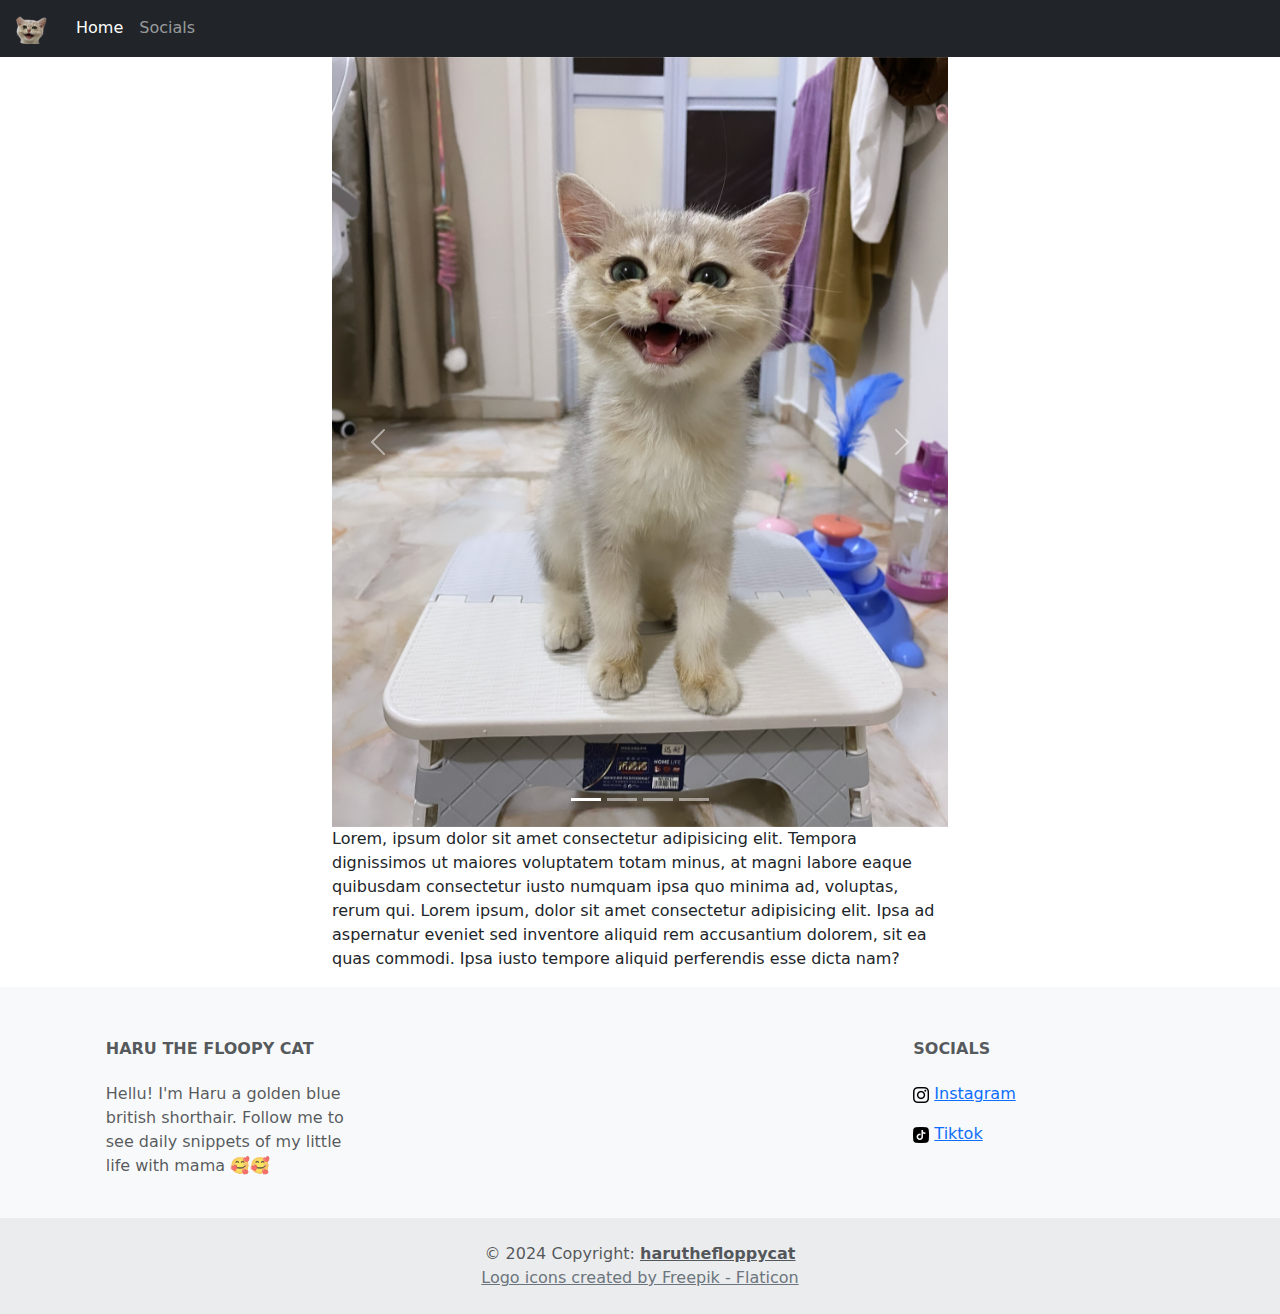
==== index.html @ 821d5216 "making navbar sticky" ====
<!DOCTYPE html>
<html lang="en">
  <head>
    <meta charset="UTF-8" />
    <meta name="viewport" content="width=device-width, initial-scale=1.0" />
    <title>Haru Welcomes You!</title>

    <!-- Bootstrap 5 CSS CDN -->
    <link
      href="https://cdn.jsdelivr.net/npm/bootstrap@5.3.3/dist/css/bootstrap.min.css"
      rel="stylesheet"
      integrity="sha384-QWTKZyjpPEjISv5WaRU9OFeRpok6YctnYmDr5pNlyT2bRjXh0JMhjY6hW+ALEwIH"
      crossorigin="anonymous"
    />
    <!-- styles.css -->
    <link rel="stylesheet" href="styles.css" />
  </head>
  <body>
    <main>
      <!-- Navbar -->
      <nav id="navbar" class="navbar navbar-expand-lg bg-dark navbar-dark">
        <div class="container-fluid">
          <!-- Logo -->
          <a class="navbar-brand" href="index.html">
            <img
              src="images/logo-haru.jpg"
              alt="Haru Logo"
              style="width: 40px"
              class="rounded-pill"
            />
          </a>
          <!-- Links -->
          <button
            class="navbar-toggler"
            type="button"
            data-bs-toggle="collapse"
            data-bs-target="#navbarSupportedContent"
            aria-controls="navbarSupportedContent"
            aria-expanded="false"
            aria-label="Toggle navigation"
          >
            <span class="navbar-toggler-icon"></span>
          </button>
          <div class="collapse navbar-collapse" id="navbarSupportedContent">
            <ul class="navbar-nav me-auto mb-2 mb-lg-0">
              <li class="nav-item">
                <a class="nav-link active" aria-current="page" href="index.html"
                  >Home</a
                >
              </li>
              <li class="nav-item">
                <a class="nav-link" href="socials.html">Socials</a>
              </li>
            </ul>
          </div>
        </div>
      </nav>
      <!-- end Navbar -->

      <!-- Carousel -->
      <div id="carousel-wrapper" class="container">
        <div
          id="landingCarousel"
          class="carousel slide"
          data-bs-ride="carousel"
        >
          <!-- Indicators/dots -->
          <div class="carousel-indicators">
            <button
              type="button"
              data-bs-target="#landingCarousel"
              data-bs-slide-to="0"
              class="active"
            ></button>
            <button
              type="button"
              data-bs-target="#landingCarousel"
              data-bs-slide-to="1"
            ></button>
            <button
              type="button"
              data-bs-target="#landingCarousel"
              data-bs-slide-to="2"
            ></button>
            <button
              type="button"
              data-bs-target="#landingCarousel"
              data-bs-slide-to="3"
            ></button>
          </div>

          <!-- The slideshow/carousel -->
          <div class="carousel-inner">
            <div class="carousel-item active">
              <img
                src="images/haru-roar.jpg"
                alt="Haru (cat) roaring"
                class="d-block w-100"
              />
            </div>
            <div class="carousel-item">
              <img
                src="images/haru-wink.jpg"
                alt="Haru winking"
                class="d-block w-100"
              />
            </div>
            <div class="carousel-item">
              <img
                src="images/haru-hi5.jpg"
                alt="Haru high-five"
                class="d-block w-100"
              />
            </div>
            <div class="carousel-item">
              <img
                src="images/haru-majestic2.jpg"
                alt="Haru being majestic"
                class="d-block w-100"
              />
            </div>
          </div>

          <!-- Left and right controls/icons -->
          <button
            class="carousel-control-prev"
            type="button"
            data-bs-target="#landingCarousel"
            data-bs-slide="prev"
          >
            <span class="carousel-control-prev-icon"></span>
          </button>
          <button
            class="carousel-control-next"
            type="button"
            data-bs-target="#landingCarousel"
            data-bs-slide="next"
          >
            <span class="carousel-control-next-icon"></span>
          </button>
        </div>
        <p>
          Lorem, ipsum dolor sit amet consectetur adipisicing elit. Tempora
          dignissimos ut maiores voluptatem totam minus, at magni labore eaque
          quibusdam consectetur iusto numquam ipsa quo minima ad, voluptas,
          rerum qui. Lorem ipsum, dolor sit amet consectetur adipisicing elit.
          Ipsa ad aspernatur eveniet sed inventore aliquid rem accusantium
          dolorem, sit ea quas commodi. Ipsa iusto tempore aliquid perferendis
          esse dicta nam?
        </p>
      </div>
      <!-- end Carousel -->

      <!-- Footer -->
      <footer
        class="text-center text-lg-start bg-body-tertiary text-muted pt-1 mt-2"
      >
        <!-- Section: Links  -->
        <section class="">
          <div class="container text-center text-md-start mt-5">
            <!-- Grid row -->
            <div class="row mt-3">
              <!-- Grid column -->
              <div class="col-md-3 col-lg-4 col-xl-3 mx-auto mb-4">
                <!-- Content -->
                <h6 class="text-uppercase fw-bold mb-4">Haru The Floopy Cat</h6>
                <p>
                  Hellu! I'm Haru a golden blue british shorthair. Follow me to
                  see daily snippets of my little life with mama 🥰🥰
                </p>
              </div>
              <!-- Grid column -->

              <!-- Grid column -->
              <div class="col-md-2 col-lg-2 col-xl-2 mx-auto mb-4"></div>
              <!-- Grid column -->

              <!-- Grid column -->
              <div class="col-md-3 col-lg-2 col-xl-2 mx-auto mb-4"></div>
              <!-- Grid column -->

              <!-- Grid column -->
              <div class="col-md-4 col-lg-3 col-xl-3 mx-auto mb-md-0 mb-4">
                <!-- Links -->
                <h6 class="text-uppercase fw-bold mb-4">Socials</h6>
                <p>
                  <img
                    href="https://www.instagram.com/haruthefloppycat/"
                    class="icon"
                    src="images/icons/instagram-icon.png"
                  />
                  <a
                    href="https://www.instagram.com/haruthefloppycat/"
                    title="Instagram - haruthefloppycat"
                    >Instagram</a
                  >
                </p>
                <p>
                  <img class="icon" src="images/icons/tiktok-icon.png" />
                  <a
                    href="www.tiktok.com/@haruthefloppycat?_t=8oYhcXYgkq7&_r=1"
                    title="Tiktok - haruthefloppycat"
                    >Tiktok</a
                  >
                </p>
              </div>
              <!-- Grid column -->
            </div>
            <!-- Grid row -->
          </div>
        </section>
        <!-- Section: Links  -->

        <!-- Copyright -->
        <div id="copyrightContainer">
          <div
            class="text-center p-4"
            style="background-color: rgba(0, 0, 0, 0.05)"
          >
            © 2024 Copyright:
            <a
              class="text-reset fw-bold"
              href="https://www.instagram.com/haruthefloppycat/"
              title="Instagram - haruthefloppycat"
              >haruthefloppycat</a
            >
            <br />
            <a
              class="text-secondary"
              href="https://www.flaticon.com/free-icons/"
              title="Freepik logo icons"
              >Logo icons created by Freepik - Flaticon</a
            >
          </div>
        </div>
        <!-- end Copyright -->
      </footer>
      <!-- end Footer -->
    </main>

    <!-- Bootstrap 5 JS CDN -->
    <script
      src="https://cdn.jsdelivr.net/npm/bootstrap@5.3.3/dist/js/bootstrap.bundle.min.js"
      integrity="sha384-YvpcrYf0tY3lHB60NNkmXc5s9fDVZLESaAA55NDzOxhy9GkcIdslK1eN7N6jIeHz"
      crossorigin="anonymous"
    ></script>
  </body>
</html>
---- styles.css ----
body {
  height: 100vh;
  width: 100vw;
}

#navbar {
  position: sticky;
  z-index: 2000;
  top: 0;
  overflow: hidden;
}

#carousel-wrapper {
  width: 50vw;
}

.icon {
  width: 1em;
  height: 1em;
}

/* Media Queries */
@media screen and (min-width: 480px) {
}
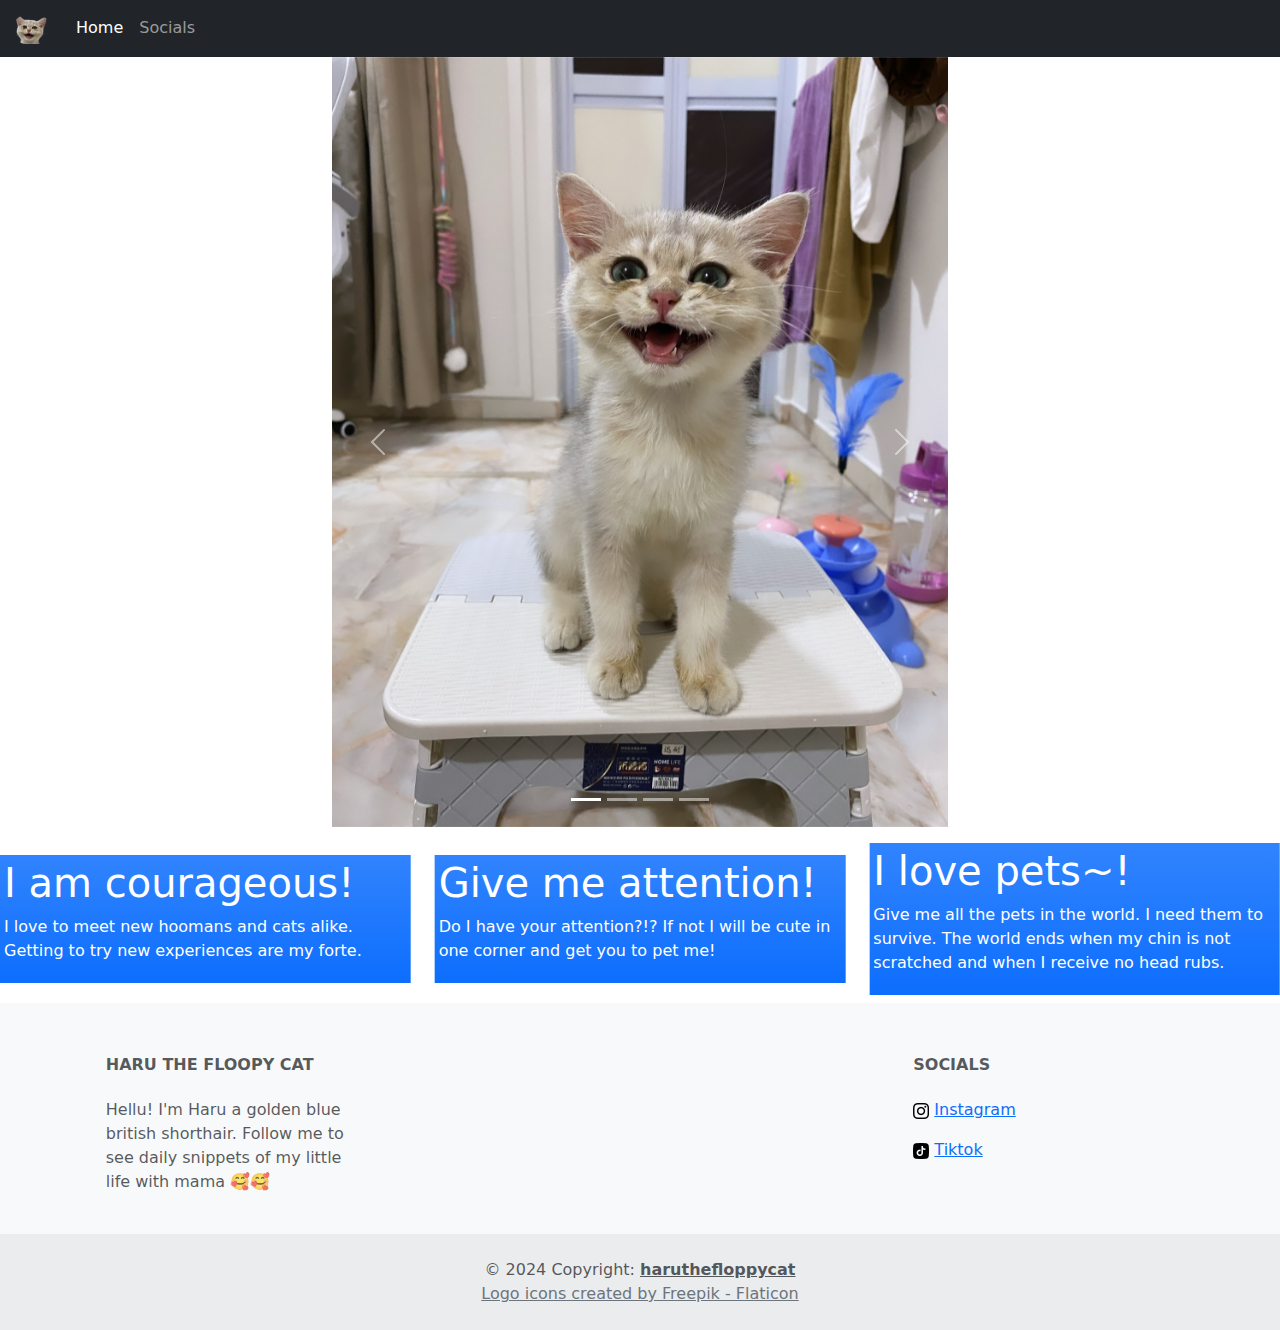
==== commit bd205007: "updated broken links" ====
--- a/index.html
+++ b/index.html
@@ -18,7 +18,7 @@
   <body>
     <main>
       <!-- Navbar -->
-      <nav id="navbar" class="navbar navbar-expand-lg bg-dark navbar-dark">
+      <nav class="navbar navbar-expand-md bg-dark navbar-dark">
         <div class="container-fluid">
           <!-- Logo -->
           <a class="navbar-brand" href="index.html">
@@ -57,103 +57,138 @@
       </nav>
       <!-- end Navbar -->
 
-      <!-- Carousel -->
-      <div id="carousel-wrapper" class="container">
-        <div
-          id="landingCarousel"
-          class="carousel slide"
-          data-bs-ride="carousel"
-        >
-          <!-- Indicators/dots -->
-          <div class="carousel-indicators">
+      <!-- Article -->
+      <article class="">
+        <!-- Carousel -->
+        <div id="carousel-wrapper" class="container">
+          <div
+            id="landingCarousel"
+            class="carousel slide"
+            data-bs-ride="carousel"
+          >
+            <!-- Indicators/dots -->
+            <div class="carousel-indicators">
+              <button
+                type="button"
+                data-bs-target="#landingCarousel"
+                data-bs-slide-to="0"
+                class="active"
+              ></button>
+              <button
+                type="button"
+                data-bs-target="#landingCarousel"
+                data-bs-slide-to="1"
+              ></button>
+              <button
+                type="button"
+                data-bs-target="#landingCarousel"
+                data-bs-slide-to="2"
+              ></button>
+              <button
+                type="button"
+                data-bs-target="#landingCarousel"
+                data-bs-slide-to="3"
+              ></button>
+            </div>
+
+            <!-- The slideshow/carousel -->
+            <div class="carousel-inner">
+              <div class="carousel-item active">
+                <img
+                  src="images/haru-roar.jpg"
+                  alt="Haru (cat) roaring"
+                  class="d-block w-100"
+                />
+              </div>
+              <div class="carousel-item">
+                <img
+                  src="images/haru-wink.jpg"
+                  alt="Haru winking"
+                  class="d-block w-100"
+                />
+              </div>
+              <div class="carousel-item">
+                <img
+                  src="images/haru-hi5.jpg"
+                  alt="Haru high-five"
+                  class="d-block w-100"
+                />
+              </div>
+              <div class="carousel-item">
+                <img
+                  src="images/haru-majestic2.jpg"
+                  alt="Haru being majestic"
+                  class="d-block w-100"
+                />
+              </div>
+            </div>
+
+            <!-- Left and right controls/icons -->
             <button
+              class="carousel-control-prev"
               type="button"
               data-bs-target="#landingCarousel"
-              data-bs-slide-to="0"
-              class="active"
-            ></button>
+              data-bs-slide="prev"
+            >
+              <span class="carousel-control-prev-icon"></span>
+            </button>
             <button
+              class="carousel-control-next"
               type="button"
               data-bs-target="#landingCarousel"
-              data-bs-slide-to="1"
-            ></button>
-            <button
-              type="button"
-              data-bs-target="#landingCarousel"
-              data-bs-slide-to="2"
-            ></button>
-            <button
-              type="button"
-              data-bs-target="#landingCarousel"
-              data-bs-slide-to="3"
-            ></button>
-          </div>
-
-          <!-- The slideshow/carousel -->
-          <div class="carousel-inner">
-            <div class="carousel-item active">
-              <img
-                src="images/haru-roar.jpg"
-                alt="Haru (cat) roaring"
-                class="d-block w-100"
-              />
-            </div>
-            <div class="carousel-item">
-              <img
-                src="images/haru-wink.jpg"
-                alt="Haru winking"
-                class="d-block w-100"
-              />
-            </div>
-            <div class="carousel-item">
-              <img
-                src="images/haru-hi5.jpg"
-                alt="Haru high-five"
-                class="d-block w-100"
-              />
-            </div>
-            <div class="carousel-item">
-              <img
-                src="images/haru-majestic2.jpg"
-                alt="Haru being majestic"
-                class="d-block w-100"
-              />
-            </div>
-          </div>
-
-          <!-- Left and right controls/icons -->
-          <button
-            class="carousel-control-prev"
-            type="button"
-            data-bs-target="#landingCarousel"
-            data-bs-slide="prev"
-          >
-            <span class="carousel-control-prev-icon"></span>
-          </button>
-          <button
-            class="carousel-control-next"
-            type="button"
-            data-bs-target="#landingCarousel"
-            data-bs-slide="next"
-          >
-            <span class="carousel-control-next-icon"></span>
-          </button>
-        </div>
-        <p>
-          Lorem, ipsum dolor sit amet consectetur adipisicing elit. Tempora
-          dignissimos ut maiores voluptatem totam minus, at magni labore eaque
-          quibusdam consectetur iusto numquam ipsa quo minima ad, voluptas,
-          rerum qui. Lorem ipsum, dolor sit amet consectetur adipisicing elit.
-          Ipsa ad aspernatur eveniet sed inventore aliquid rem accusantium
-          dolorem, sit ea quas commodi. Ipsa iusto tempore aliquid perferendis
-          esse dicta nam?
-        </p>
-      </div>
-      <!-- end Carousel -->
+              data-bs-slide="next"
+            >
+              <span class="carousel-control-next-icon"></span>
+            </button>
+          </div>
+        </div>
+        <!-- end Carousel -->
+
+        <!-- Snippets -->
+
+        <div class="row mt-2">
+          <!-- snippet 1-->
+          <section class="col-12 col-md-4 mt-2 snippet-container">
+            <div class="bg-primary bg-gradient p-1 snippet">
+              <h1 class="text-white">I am courageous!</h1>
+              <p class="text-white">
+                I love to meet new hoomans and cats alike. Getting to try new
+                experiences are my forte.
+              </p>
+            </div>
+          </section>
+
+          <!-- snippet 2-->
+          <section class="col-12 col-md-4 mt-2 snippet-container">
+            <div class="bg-primary bg-gradient p-1 snippet">
+              <h1 class="text-white">Give me attention!</h1>
+              <p class="text-white">
+                Do I have your attention?!? If not I will be cute in one corner
+                and get you to pet me!
+              </p>
+            </div>
+          </section>
+
+          <!-- snippet 3-->
+          <section class="col-12 col-md-4 mt-2 snippet-container">
+            <div class="bg-primary bg-gradient p-1 snippet">
+              <h1 class="text-white">I love pets~!</h1>
+              <p class="text-white">
+                Give me all the pets in the world. I need them to survive. The
+                world ends when my chin is not scratched and when I receive no
+                head rubs.
+              </p>
+            </div>
+          </section>
+        </div>
+
+        <!-- endSnippets -->
+      </article>
+      <!-- end Article -->
 
       <!-- Footer -->
       <footer
-        class="text-center text-lg-start bg-body-tertiary text-muted pt-1 mt-2"
+        class="footer text-center text-lg-start bg-body-tertiary text-muted pt-1 mt-2"
       >
         <!-- Section: Links  -->
         <section class="">
@@ -169,15 +204,15 @@
                   see daily snippets of my little life with mama 🥰🥰
                 </p>
               </div>
-              <!-- Grid column -->
+              <!-- end Grid column -->
 
               <!-- Grid column -->
               <div class="col-md-2 col-lg-2 col-xl-2 mx-auto mb-4"></div>
-              <!-- Grid column -->
+              <!-- end Grid column -->
 
               <!-- Grid column -->
               <div class="col-md-3 col-lg-2 col-xl-2 mx-auto mb-4"></div>
-              <!-- Grid column -->
+              <!-- end Grid column -->
 
               <!-- Grid column -->
               <div class="col-md-4 col-lg-3 col-xl-3 mx-auto mb-md-0 mb-4">
@@ -198,18 +233,18 @@
                 <p>
                   <img class="icon" src="images/icons/tiktok-icon.png" />
                   <a
-                    href="www.tiktok.com/@haruthefloppycat?_t=8oYhcXYgkq7&_r=1"
+                    href="https://www.tiktok.com/@haruthefloppycat?_t=8oYhcXYgkq7&_r=1&fbclid=PAZXh0bgNhZW0CMTEAAaYPPKicQ_bVvVnD3QvOW5XHaybdCBr-2xYPjsWdpNMtuKYnf5iExzr6pH8_aem_fH3s3b29FQJgYFoEv5EThg"
                     title="Tiktok - haruthefloppycat"
                     >Tiktok</a
                   >
                 </p>
               </div>
-              <!-- Grid column -->
-            </div>
-            <!-- Grid row -->
+              <!-- end Grid column -->
+            </div>
+            <!-- end Grid row -->
           </div>
         </section>
-        <!-- Section: Links  -->
+        <!-- end Section: Links  -->
 
         <!-- Copyright -->
         <div id="copyrightContainer">
--- a/styles.css
+++ b/styles.css
@@ -1,17 +1,14 @@
-body {
-  height: 100vh;
-  width: 100vw;
+main {
+  position: relative;
+  min-height: 100vh;
+  min-width: 100vw;
 }
 
-#navbar {
+.navbar {
   position: sticky;
   z-index: 2000;
   top: 0;
   overflow: hidden;
-}
-
-#carousel-wrapper {
-  width: 50vw;
 }
 
 .icon {
@@ -19,6 +16,64 @@
   height: 1em;
 }
 
+#carousel-wrapper {
+  width: 50vw;
+}
+
+.article {
+  position: absolute;
+  top: 50%; /** relative to other reference point **/
+  left: 50%; /** relative to other reference point **/
+  transform: translate(-50%, -50%); /** relative to itself **/
+}
+
+.snippet-container {
+  position: relative;
+}
+.snippet {
+  position: relative;
+  top: 50%; /** relative to other reference point **/
+  left: 50%; /** relative to other reference point **/
+  transform: translate(-50%, -50%); /** relative to itself **/
+}
+/* .footer {
+  position: absolute;
+  bottom: 0;
+  min-width: 100vw;
+} */
+
+/* For socials.html */
+.social-card-container {
+  position: relative;
+}
+.social-card {
+  position: relative;
+  top: 50%; /** relative to other reference point **/
+  left: 50%; /** relative to other reference point **/
+  transform: translate(-50%, -50%); /** relative to itself **/
+}
+
 /* Media Queries */
-@media screen and (min-width: 480px) {
+
+/* X-Small devices (portrait phones, less than 576px) */
+/* No media query for `xs` since this is the default in Bootstrap */
+
+/* Small devices (landscape phones, 576px and up) */
+@media (min-width: 576px) {
 }
+
+/* Medium devices (tablets, 768px and up) */
+@media (min-width: 768px) {
+}
+
+/* Large devices (desktops, 992px and up) */
+@media (min-width: 992px) {
+}
+
+/* X-Large devices (large desktops, 1200px and up) */
+@media (min-width: 1200px) {
+}
+
+/* XX-Large devices (larger desktops, 1400px and up) */
+@media (min-width: 1400px) {
+}
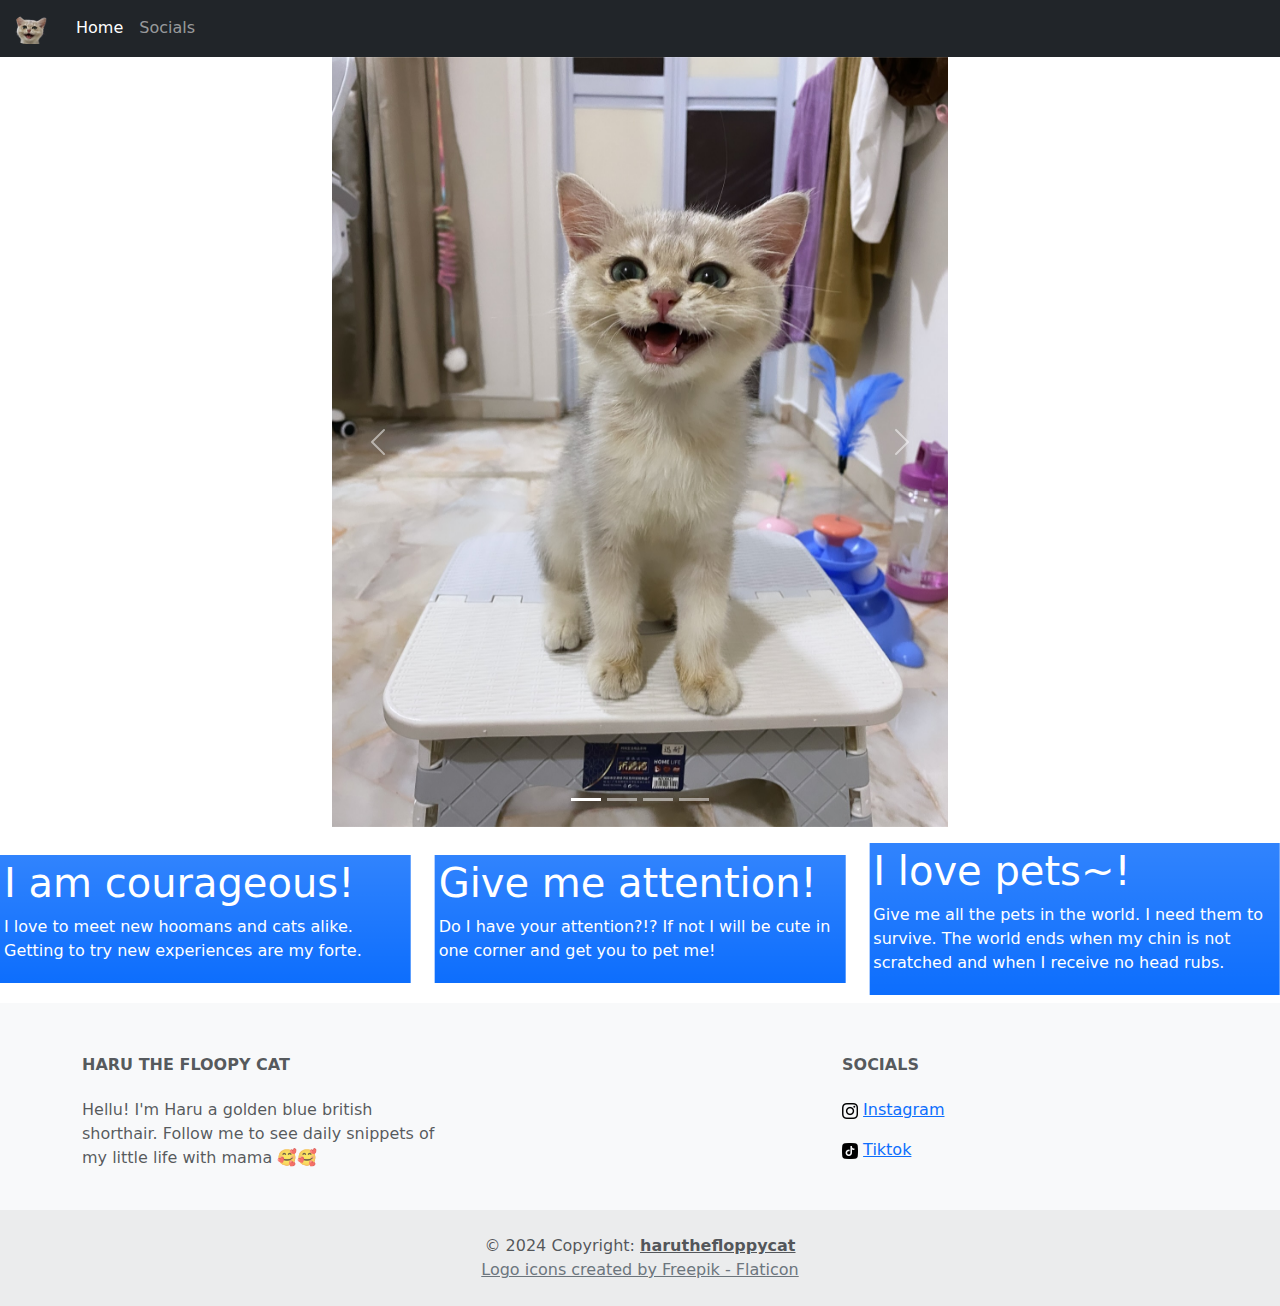
==== commit e37b9453: "cosmetic changes" ====
--- a/index.html
+++ b/index.html
@@ -58,7 +58,7 @@
       <!-- end Navbar -->
 
       <!-- Article -->
-      <article class="">
+      <article>
         <!-- Carousel -->
         <div id="carousel-wrapper" class="container">
           <div
@@ -145,7 +145,6 @@
         <!-- end Carousel -->
 
         <!-- Snippets -->
-
         <div class="row mt-2">
           <!-- snippet 1-->
           <section class="col-12 col-md-4 mt-2 snippet-container">
@@ -181,7 +180,6 @@
             </div>
           </section>
         </div>
-
         <!-- endSnippets -->
       </article>
       <!-- end Article -->
@@ -196,7 +194,7 @@
             <!-- Grid row -->
             <div class="row mt-3">
               <!-- Grid column -->
-              <div class="col-md-3 col-lg-4 col-xl-3 mx-auto mb-4">
+              <div class="col-md-3 col-lg-4 col-xl-3 mx-auto mb-4 flex-grow-1">
                 <!-- Content -->
                 <h6 class="text-uppercase fw-bold mb-4">Haru The Floopy Cat</h6>
                 <p>
@@ -207,15 +205,21 @@
               <!-- end Grid column -->
 
               <!-- Grid column -->
-              <div class="col-md-2 col-lg-2 col-xl-2 mx-auto mb-4"></div>
-              <!-- end Grid column -->
-
-              <!-- Grid column -->
-              <div class="col-md-3 col-lg-2 col-xl-2 mx-auto mb-4"></div>
-              <!-- end Grid column -->
-
-              <!-- Grid column -->
-              <div class="col-md-4 col-lg-3 col-xl-3 mx-auto mb-md-0 mb-4">
+              <div
+                class="col-md-2 col-lg-2 col-xl-2 mx-auto mb-4 flex-shrink-1"
+              ></div>
+              <!-- end Grid column -->
+
+              <!-- Grid column -->
+              <div
+                class="col-md-3 col-lg-2 col-xl-2 mx-auto mb-4 flex-shrink-1"
+              ></div>
+              <!-- end Grid column -->
+
+              <!-- Grid column -->
+              <div
+                class="col-md-4 col-lg-3 col-xl-3 mx-auto mb-md-0 mb-4 flex-grow-1"
+              >
                 <!-- Links -->
                 <h6 class="text-uppercase fw-bold mb-4">Socials</h6>
                 <p>
--- a/styles.css
+++ b/styles.css
@@ -1,3 +1,4 @@
+body,
 main {
   position: relative;
   min-height: 100vh;
@@ -9,11 +10,6 @@
   z-index: 2000;
   top: 0;
   overflow: hidden;
-}
-
-.icon {
-  width: 1em;
-  height: 1em;
 }
 
 #carousel-wrapper {
@@ -36,11 +32,16 @@
   left: 50%; /** relative to other reference point **/
   transform: translate(-50%, -50%); /** relative to itself **/
 }
+
 /* .footer {
   position: absolute;
   bottom: 0;
   min-width: 100vw;
 } */
+.icon {
+  width: 1em;
+  height: 1em;
+}
 
 /* For socials.html */
 .social-card-container {
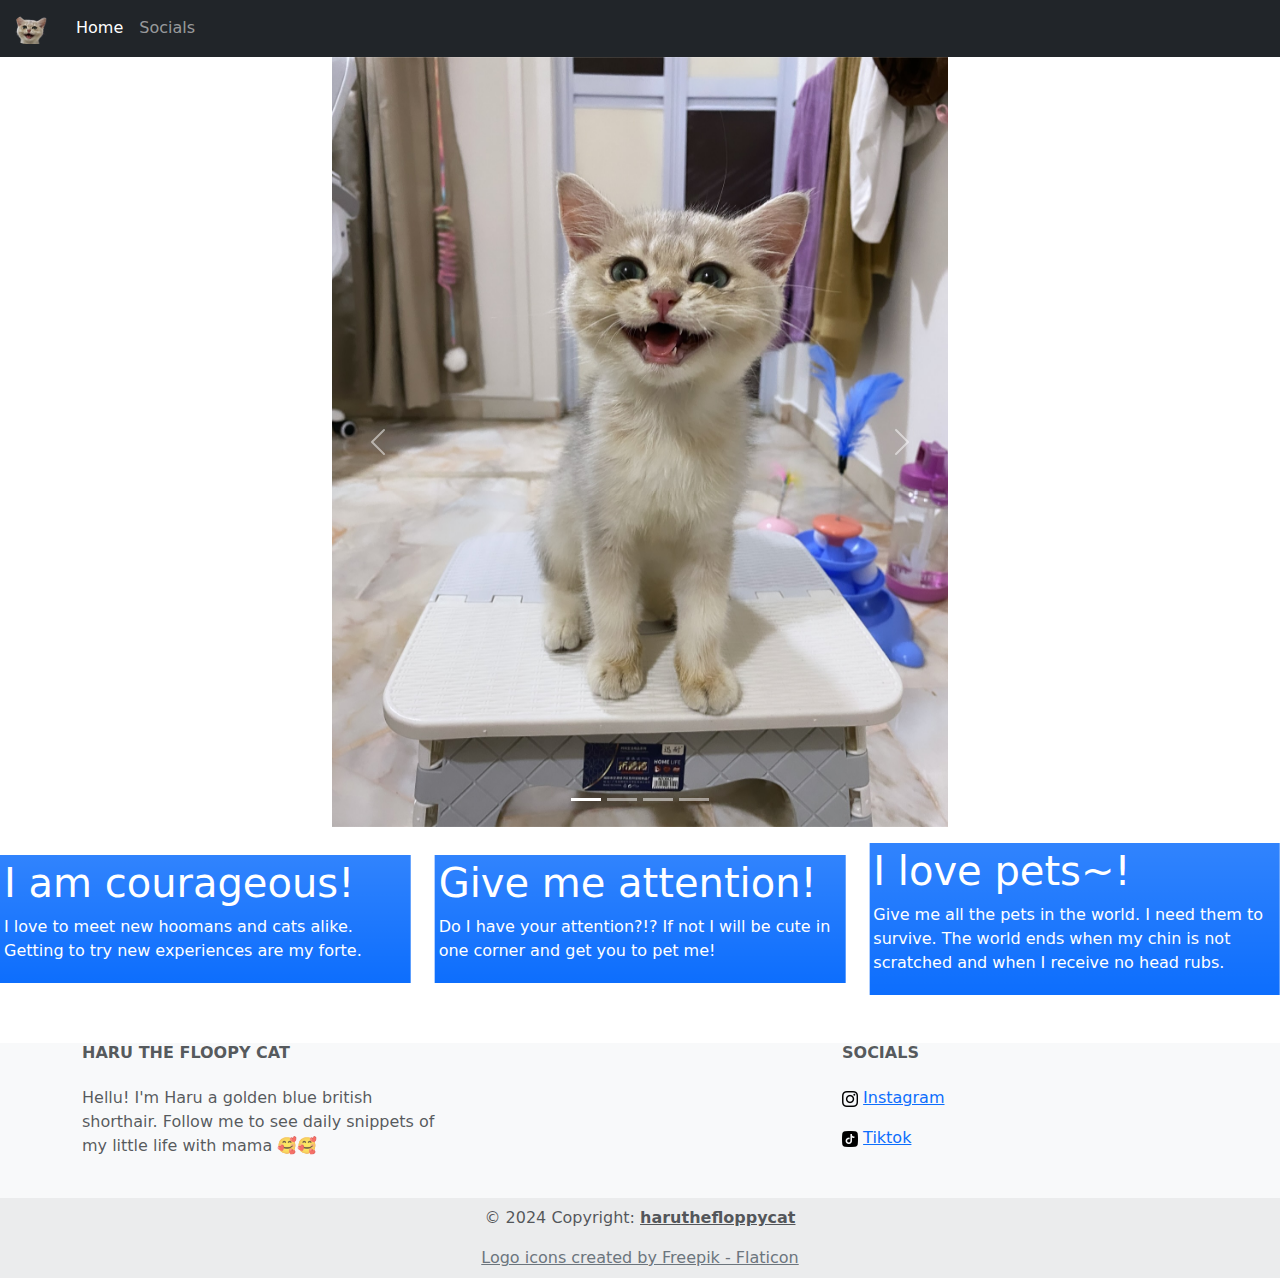
==== commit 8d708a77: "added flexbox into footer" ====
--- a/index.html
+++ b/index.html
@@ -186,7 +186,7 @@
 
       <!-- Footer -->
       <footer
-        class="footer text-center text-lg-start bg-body-tertiary text-muted pt-1 mt-2"
+        class="footer text-center text-lg-start bg-body-tertiary text-muted 2"
       >
         <!-- Section: Links  -->
         <section class="">
@@ -251,9 +251,10 @@
         <!-- end Section: Links  -->
 
         <!-- Copyright -->
-        <div id="copyrightContainer">
+
+        <div id="copyrightContainer" class="d-flex flex-column">
           <div
-            class="text-center p-4"
+            class="text-center p-2"
             style="background-color: rgba(0, 0, 0, 0.05)"
           >
             © 2024 Copyright:
@@ -263,7 +264,11 @@
               title="Instagram - haruthefloppycat"
               >haruthefloppycat</a
             >
-            <br />
+          </div>
+          <div
+            class="text-center p-2"
+            style="background-color: rgba(0, 0, 0, 0.05)"
+          >
             <a
               class="text-secondary"
               href="https://www.flaticon.com/free-icons/"
--- a/styles.css
+++ b/styles.css
@@ -53,28 +53,3 @@
   left: 50%; /** relative to other reference point **/
   transform: translate(-50%, -50%); /** relative to itself **/
 }
-
-/* Media Queries */
-
-/* X-Small devices (portrait phones, less than 576px) */
-/* No media query for `xs` since this is the default in Bootstrap */
-
-/* Small devices (landscape phones, 576px and up) */
-@media (min-width: 576px) {
-}
-
-/* Medium devices (tablets, 768px and up) */
-@media (min-width: 768px) {
-}
-
-/* Large devices (desktops, 992px and up) */
-@media (min-width: 992px) {
-}
-
-/* X-Large devices (large desktops, 1200px and up) */
-@media (min-width: 1200px) {
-}
-
-/* XX-Large devices (larger desktops, 1400px and up) */
-@media (min-width: 1400px) {
-}
